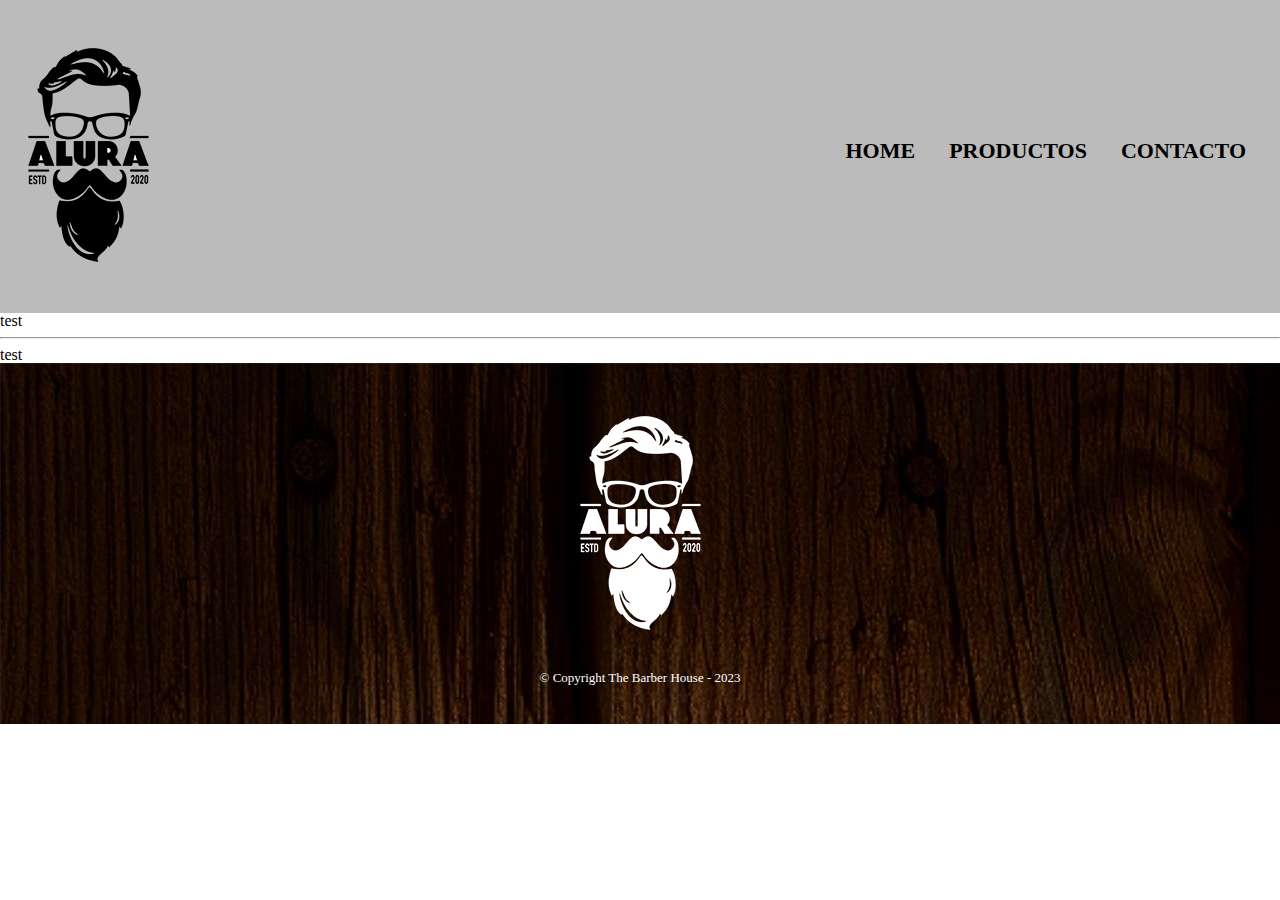
==== contacto.html @ 1aeb7035 "breadcards ajustadas" ====
<!DOCTYPE html>
<html lang="en">
<head>
    <meta charset="UTF-8">
    <meta http-equiv="X-UA-Compatible" content="IE=edge">
    <meta name="viewport" content="width=device-width, initial-scale=1.0">
    <link rel="stylesheet" href="reset.css/reset.css" />
    <link rel="stylesheet" href="style.css" />
    <title>Contacto</title>
</head>
<body>
    <header>
        <div class="container">
          <a href="index.html"
            ><img src="media/logo.png" alt="logo-Barberia-Alura"
          /></a>
  
          <nav class="headerDesktop">
            <ul>
              <li class="link"><a href="index.html">Home</a></li>
              <li class="link"><a href="productos.html">Productos</a></li>
              <li class="link"><a href="Contacto">Contacto</a></li>
              <img id="menu-content" src="logos/icons8-menú-redondeado-30.png" alt="menu">
            </ul>
          </nav>
        </div>
      </header>
      <main>test
        <hr>test
      </main>
      <footer>
        <div id="footer-logo">
            <img  src="media/logo-blanco.png" href="Logo">
        </div>
        <p class="copyright">&copy Copyright The Barber House - 2023</p>
    </footer>
    
</body>
</html>
---- style.css ----
@import url("https://fonts.google.com/specimen/Inspiration");

html {
  font-size: 16px;
}
#menu-content {
  content-visibility: hidden;
}
.headerDesktop li {
  display: inline;
  padding-left: 30px;
}

.headerDesktop a {
  text-transform: uppercase; /*transformar a mayuscula*/
  color: black;
  font-weight: bold; /* letra negrita */
  font-size: 22px;
  text-decoration: none; /*quitar la decoracion por defecto */
}

.headerDesktop ul {
  margin-left: 180px;
  margin-right: 30px;
}

.container {
  width: 100%;
  position: relative;
  margin: 10px auto;
}
.headerDesktop {
  position: absolute;
  right: 0;
  top: 110px;
}

header {
  background: #bbbbbb;
  padding: 20px 0px;
}

.breadcards {
  display: inline-block; /*alineado en horizontal*/
  font-size: 16px;
  text-align: center;
  width: 30%;
  height: 428px;
  vertical-align: top;
  padding-top: 30px;
  margin: 0 1.5%;
  box-sizing: border-box;

  border: 1.5px solid black;
  border-top-right-radius: 10px;
  border-top-left-radius: 10px;
  border-bottom-right-radius: 10px;
  border-bottom-left-radius: 10px;
}

.productos {
  width: 940px;
  margin: 0px auto;
  padding: 50px;
}

.productos h2 {
  font-family: "Tangerine";
  font-size: 3em;
  font-weight: bold;
}

.producto-descripcion {
  font-size: 1em;
  font-family: monospace;
}

.producto-precio {
  font-size: 1.5em;
  font-weight: bold;
  position: relative;
  top: 6mm;
}

.link :hover {
  color: #c78c19;
  text-decoration: underline;
}

.productos li:hover {
  border-color: #c78c19;
  box-shadow: 5px 3.5px 2px #e3a11c;
  border: 3px solid #c78c19;
}

.productos li:hover h2 {
  font-size: 48px;
}

.productos li:active {
  border-color: rgb(150, 200, 50);
  color: #7fa435;
  box-shadow: 5px 3.5px 2px #a3d147;
  border: 3px solid #7fa435;
}
.productos li:active p {
  text-decoration: underline;
}

@media (max-width: 650px) {
  .headerDesktop ul {
    display: grid;

    transform: translate(-50%);
    margin-left: 180px;
  }
}
@media (max-width: 416px) {
  /*quita el menu de opciones del nav y mustra un logo de menu*/
  .link {
    content-visibility: hidden;
  }
  #menu-content {
    content-visibility: visible;
    margin-left: 50%;
    transform: translate(-50%);
  }
  .headerDesktop {
    margin-left: 50%;
  }
}

footer {
  text-align: center;
  background: url(media/pexels-pixabay-326333.jpg);
  padding-top: 35px;
  padding-bottom: 20px;
  
}

#footer-logo {
  width: 177px;
  margin-left: auto;
  margin-right: auto;
}

.copyright {
  color: #ffffff;
  font-size: 13px;
  margin: 20px;
}
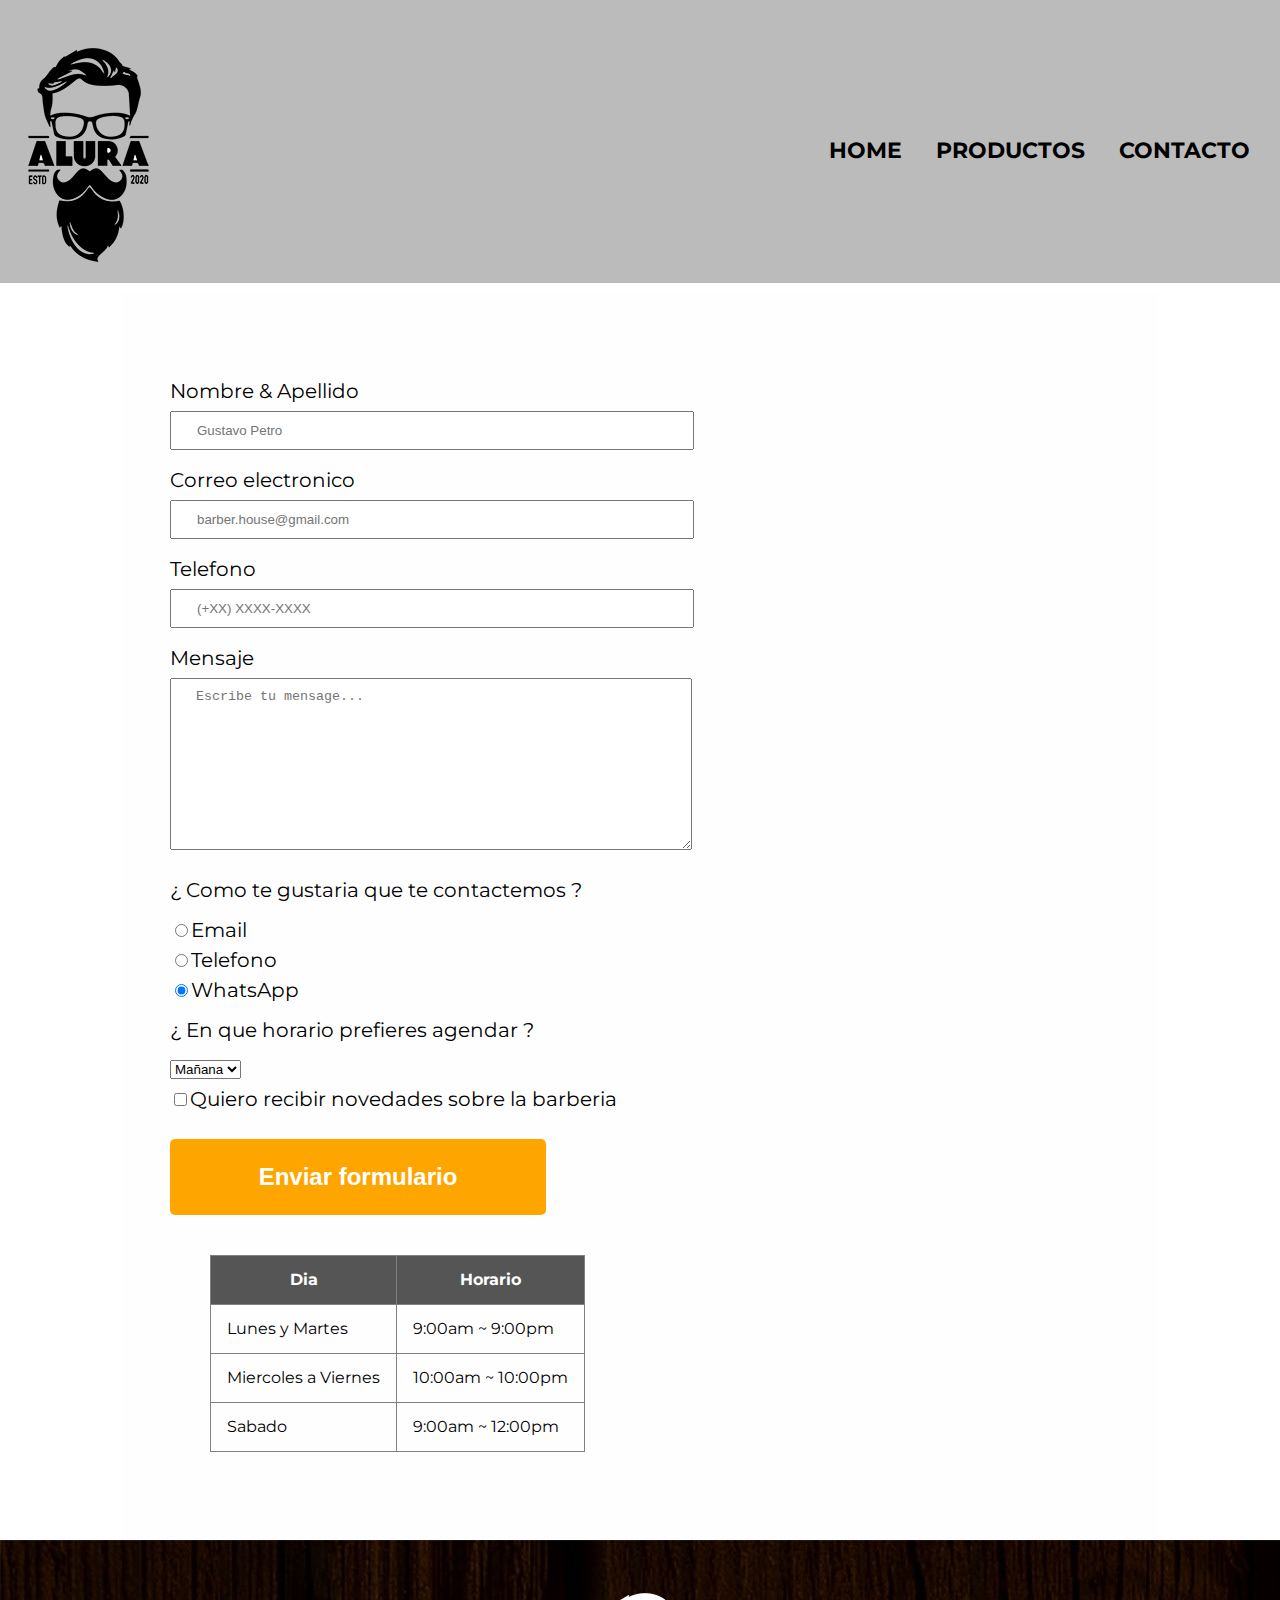
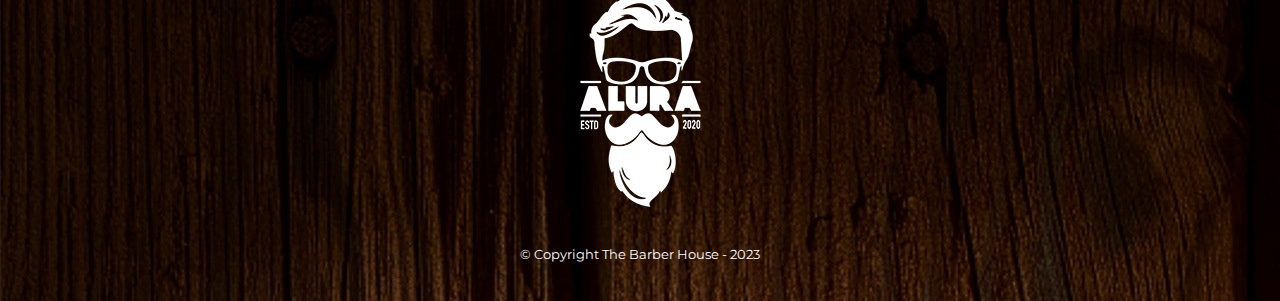
==== commit dc9b30f6: "pagina index ahora es responsiva" ====
--- a/contacto.html
+++ b/contacto.html
@@ -6,6 +6,7 @@
     <meta name="viewport" content="width=device-width, initial-scale=1.0">
     <link rel="stylesheet" href="reset.css/reset.css" />
     <link rel="stylesheet" href="style.css" />
+    <meta name="viewport" name="rating" >
     <title>Contacto</title>
 </head>
 <body>
@@ -19,18 +20,107 @@
             <ul>
               <li class="link"><a href="index.html">Home</a></li>
               <li class="link"><a href="productos.html">Productos</a></li>
-              <li class="link"><a href="Contacto">Contacto</a></li>
-              <img id="menu-content" src="logos/icons8-menú-redondeado-30.png" alt="menu">
+              <li class="link"><a href="contacto.html">Contacto</a></li>
+              
             </ul>
           </nav>
         </div>
       </header>
-      <main>test
-        <hr>test
+      <main class="principal">
+        <form >
+          <fieldset>
+            <label for="nombre_apellido">Nombre &#38 Apellido</label>
+            <input class="input-padron" type="text" name="" id="nombre_apellido" 
+            placeholder="Gustavo Petro" 
+            required>
+
+            <label for="email">Correo electronico</label>
+            <input class="input-padron" type="email" id="email"
+            placeholder="barber.house@gmail.com"
+            required>
+
+            <label for="telephone">Telefono</label>
+            <input class="input-padron" type="tel" id="telephone" 
+            placeholder="(+XX) XXXX-XXXX"
+            required>
+
+            <label for="mensaje">Mensaje</label>
+            <textarea class="input-padron" name="mensaje" id="mensaje" cols="70" rows="10"
+            placeholder="Escribe tu mensage..."></textarea>
+        </fieldset>
+
+          <fieldset class="container">
+            <p>¿ Como te gustaria que te contactemos ?</p>
+            <div>
+
+              
+              <label class="radio-email--contact"for="radio-email" ><input class="radio-email--contact" type="radio" name="contacto" value="email" id="radio-email" required>Email</label>
+            </div>
+
+            
+            <label class="radio-email--contact"for="radio-telefono"><input class="radio-email--contact" type="radio" name="contacto" value="telefono" id="radio-telefono">Telefono</label>
+            
+            
+            <label class="radio-email--contact" for="radio-whatsapp"><input class="radio-email--contact" type="radio" name="contacto" value="whatsapp" id="radio-whatsapp" checked>WhatsApp</label>
+          </fieldset>
+
+          <fieldset class="container">
+            <p>¿ En que horario prefieres agendar ?</p>
+            <select>
+              
+              <option value="">Mañana</option>
+              <option value="">Tarde</option>
+              <option value="">Noche</option>
+              
+              
+            </select>
+          </fieldset>
+
+          <fieldset class="novedades container">
+            
+            <p class="checkbox">
+              <input type="checkbox" id="checkbox-novedades">Quiero recibir novedades sobre la barberia</p>
+          </fieldset>
+
+
+          <input class="enviar" type="submit" value="Enviar formulario" >
+
+          
+        </form>
+
+          <table>
+            <thead>
+            <tr>
+              <th>Dia</th>
+              <th>Horario</th>
+            </tr>
+          </thead>
+          <tbody>
+
+            <tr>
+              <td>Lunes y Martes</td>
+              <td>9:00am ~ 9:00pm</td>
+            </tr>
+
+            <tr>
+              <td>Miercoles a Viernes</td>
+              <td>10:00am ~ 10:00pm</td>
+            </tr>
+
+            <tr>
+              <td>Sabado</td>
+              <td>9:00am ~ 12:00pm</td>
+            </tr>
+          </tbody>
+
+          <tfoot>
+
+          </tfoot>
+        </table>
       </main>
       <footer>
         <div id="footer-logo">
-            <img  src="media/logo-blanco.png" href="Logo">
+            <img  src="media/logo-blanco.png" href="Logo" alt="Logo Alura">
         </div>
         <p class="copyright">&copy Copyright The Barber House - 2023</p>
     </footer>
--- a/style.css
+++ b/style.css
@@ -1,14 +1,16 @@
 @import url("https://fonts.google.com/specimen/Inspiration");
-
-html {
+@import url("https://fonts.googleapis.com/css2?family=Montserrat:wght@300&display=swap");
+body {
   font-size: 16px;
+  font-family: "Montserrat", sans-serif;
 }
 #menu-content {
   content-visibility: hidden;
 }
 .headerDesktop li {
   display: inline;
-  padding-left: 30px;
+  margin-left: 30px ;
+  
 }
 
 .headerDesktop a {
@@ -37,7 +39,7 @@
 
 header {
   background: #bbbbbb;
-  padding: 20px 0px;
+  padding-top: 20px;
 }
 
 .breadcards {
@@ -82,7 +84,7 @@
   top: 6mm;
 }
 
-.link :hover {
+.link:hover {
   color: #c78c19;
   text-decoration: underline;
 }
@@ -107,7 +109,7 @@
   text-decoration: underline;
 }
 
-@media (max-width: 650px) {
+ @media (max-width: 650px) {
   .headerDesktop ul {
     display: grid;
 
@@ -115,27 +117,27 @@
     margin-left: 180px;
   }
 }
-@media (max-width: 416px) {
-  /*quita el menu de opciones del nav y mustra un logo de menu*/
+/*@media (max-width: 416px) {
+  quita el menu de opciones del nav y mustra un logo de menu
   .link {
     content-visibility: hidden;
   }
-  #menu-content {
+  .menu-content {
     content-visibility: visible;
     margin-left: 50%;
     transform: translate(-50%);
   }
   .headerDesktop {
     margin-left: 50%;
-  }
-}
+  } 
+}*/
+
 
 footer {
   text-align: center;
   background: url(media/pexels-pixabay-326333.jpg);
   padding-top: 35px;
   padding-bottom: 20px;
-  
 }
 
 #footer-logo {
@@ -149,3 +151,202 @@
   font-size: 13px;
   margin: 20px;
 }
+
+.principal,
+.diferenciales {
+  width: 940px;
+  margin: 0 auto;
+}
+
+form {
+  margin: 40px 0;
+}
+form label,
+form p {
+  font-size: 20px;
+  display: block;
+  margin: 0 0 10px;
+}
+.input-padron {
+  display: block;
+  margin: 0 0 20px;
+  padding: 10px 25px;
+  width: 50%;
+}
+.checkbox {
+  margin: 20px 0;
+}
+
+.container p {
+  margin-top: 30px;
+}
+
+.enviar {
+  width: 40%;
+  padding: 1em 0;
+  font-size: 1.5em;
+  background-color: orange;
+  border: none;
+  border-radius: 5px;
+  color: white;
+  font-weight: bold;
+  transition: 0.5s all;
+  cursor: pointer;
+}
+.enviar:hover {
+  background: darkorange;
+  transform: scale(1.1);
+  text-shadow: rgb(84, 68, 6) 1px 0 10px;
+}
+
+table {
+  margin: 40px 40px;
+}
+
+thead {
+  background: #555555;
+  font-weight: bold;
+  color: white;
+}
+td,
+th {
+  border: solid gray 1px;
+  padding: 1em;
+}
+
+/* Css para la pagina home */
+
+.banner {
+  width: 100%;
+}
+
+.lista-diferenciales > li {
+  font-weight: bold;
+}
+.principal {
+  padding: 3em;
+  background: #fefefe;
+}
+
+.tituloPpal {
+  text-align: center;
+  font-size: 2em;
+  margin: 0 0 1em;
+  clear: left; /* limpia el efecto de float left que se aplico en la imagen clase utensilios */
+  
+}
+
+.principal p {
+  margin: 0 0 1em;
+}
+
+.principal strong,
+em {
+  font-weight: bold;
+}
+
+.principal b,
+em {
+  font-style: italic;
+}
+
+.utensilios {
+  /*Imagen de utensilios de barberia*/
+  width: 120px;
+  float: left;
+
+  /* desprende la imagen del resto de contenido del bloque pero deja una sombra paara que no se ocupado su espacio*/
+  margin: 0 20px 20px 0;
+  
+}
+.mapa {
+  padding: 3em 0;
+  text-align: center;
+  background: linear-gradient(#fefefe 50%, #888888);
+  width: 100%;
+}
+
+.mapa-contenido {
+  width: 940px;
+  margin: 0 auto;
+}
+
+.diferenciales {
+  padding: 3em 0;
+  background: #888888;
+  margin: 0 auto;
+  width: 100%;
+
+}
+
+.contenido-diferenciales {
+  width: 640px;
+  margin: 0 auto;
+}
+
+.lista-diferenciales {
+  width: 40%;
+  display: inline-block;
+  vertical-align: top;
+  align-items: center;
+  margin: 0 auto;
+}
+.items {
+  line-height: 1.5;
+}
+
+.items::before {
+  content: "★ ";
+}
+
+.items:first-child {
+  font-weight: bold;
+}
+
+.imagen-diferenciales {
+  width: 60%;
+  transition: 400ms;
+  box-shadow: 10px 10px 30px 15px #000000 ;
+  
+}
+
+.imagen-diferenciales:hover {
+  opacity: 0.3;
+}
+
+.video {
+  width: 560px;
+  margin: 1em auto;
+}
+
+@media screen and (max-width:480px) {
+
+  h1  {
+    text-align: center;
+    width: auto;
+  }
+  li{
+    position: static;
+  }
+  .headerDesktop{
+    position: static;
+    
+  }
+  .container, .principal, .mapa-contenido, .contenido-diferenciales, .video {
+    width: auto;
+    
+  }
+  .lista-diferenciales , .imagen-diferenciales {
+    display: inline;
+    width: 100%;
+  }
+}
+
+
+/* SELECTORES
+
+main > p : acceder a todos los hijos p de main
+img + p : acceder al primer hermano de determinado elemento
+img ~ p : acceder a todos los hermanos de determinado elemento
+main p:not(#idelemento) : acceder a todos los elementos p hijos 
+      de main excepto el del idelemnto*/
